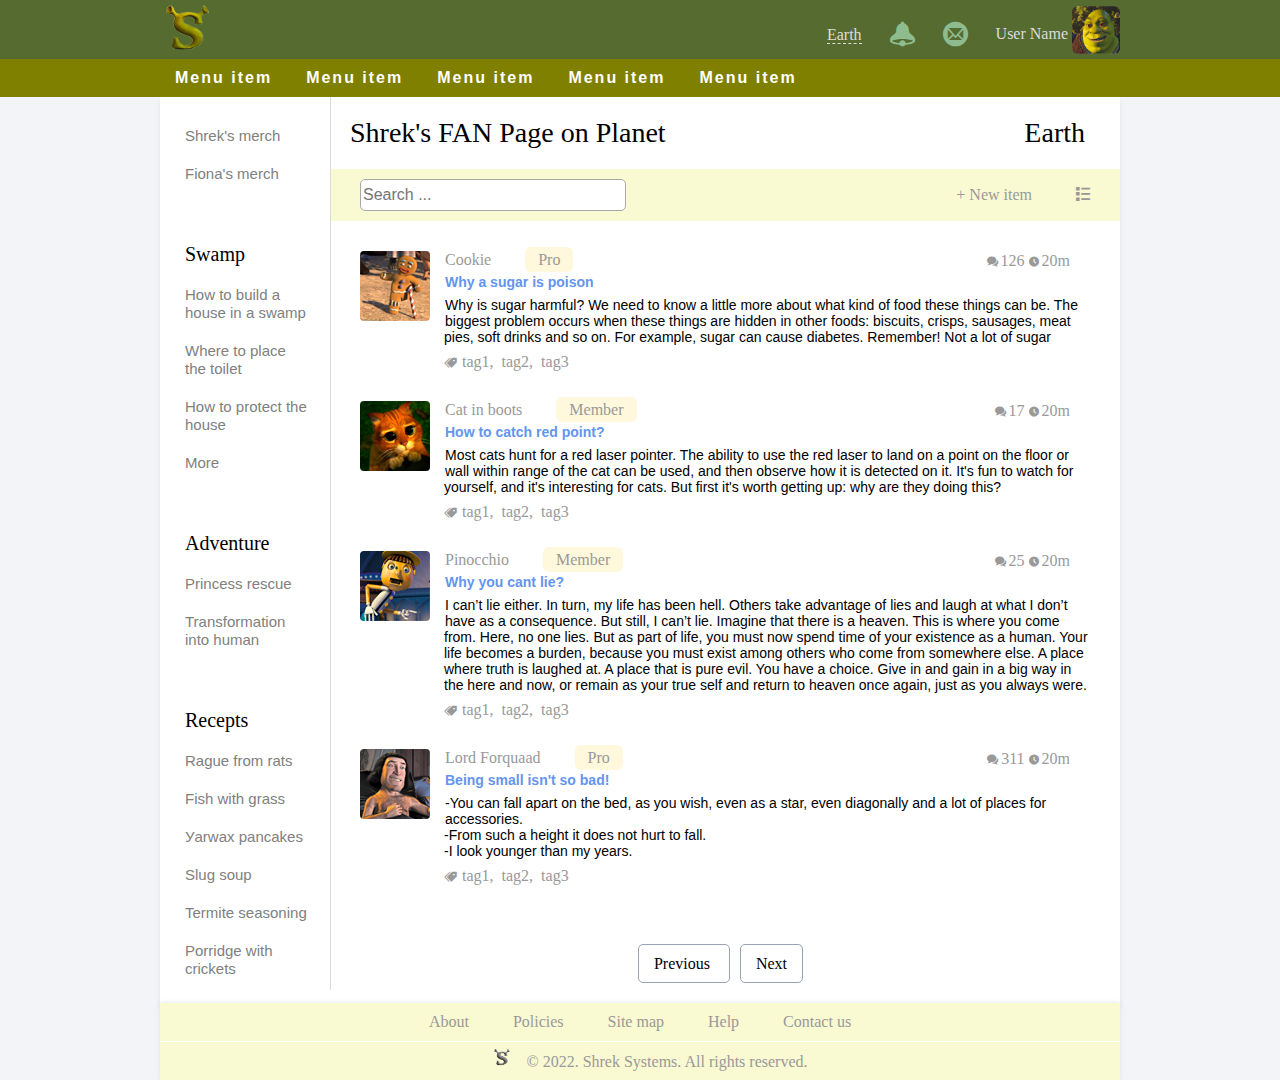
==== Lesson-10/index.html @ a27c6b61 "homework6" ====
<!DOCTYPE html>
<html lang="en">
<head>
    <meta charset="UTF-8">
    <title>Title</title>
    <link rel="stylesheet" href="style.css">
    <link rel="stylesheet" href="icons.css">
    <meta name="viewport" content="width=device-width, initial-scale=1">
    <script src="http://code.jquery.com/jquery-1.9.1.js"></script>
    <script src="main.js"></script>
</head>
<body>
<header>
    <div class="header" >
        <img id="logo" src="images\shrek-logo-one.png">
        <div class="header-profile">
            <a class="planet" href="#">Earth</a>
            <i class="li icon-bell"></i>
            <i class="li icon-mail4"></i>
            <a class="li" href="#">User Name</a>
            <a><img class="userPhoto" src="images\shrek-profile-photo.png"></a>

        </div>
    </div>
    <div class="header-mobile">
        <img id="logo" src="images\shrek-logo-one.png">
        <span>Page title</span>
        <a><img class="userPhoto" src="images\shrek-profile-photo.png"></a>
    </div>
</header>
<div class="nav">
    <div class="navigation-list">
        <a>Menu item</a>
        <a>Menu item</a>
        <a>Menu item</a>
        <a>Menu item</a>
        <a>Menu item</a>
    </div>
    </div>
<div class="menu">
    <a class="menu-triger" href="#"></a>
    <div class="menu-popup">
        <a class="menu-close" href="#"></a>
        <ul>
            <li><a href="#">Menu item</a></li>
            <li><a href="#">Menu item</a></li>
            <li><a href="#">Menu item</a></li>
            <li><a href="#">Menu item</a></li>
            <li><a href="#">Menu item</a></li>
            <li><a href="#">Menu item</a></li>
        </ul>
    </div>
</div>
<div class="main">
    <menu>
        <li>
            <a href="#">Shrek's merch</a>
        </li>
        <li>
            <a href="#">Fiona's merch</a>
        </li>
        <li class="submenu-main">Swamp</li>
        <li>
            <a href="#">How to build a house in a swamp</a>
        </li>
        <li>
            <a href="#">Where to place the toilet</a>
        </li>
        <li>
            <a href="#">How to protect the house</a>
        </li>
        <li>
            <a href="#">More</a>
        </li>
        <li class="submenu-main">Adventure</li>
        <li>
            <a href="#">Princess rescue</a>
        </li>
        <li>
            <a href="#">Transformation into human</a>
        </li>
        <li class="submenu-main">Recepts</li>
        <li>
            <a href="#">Rague from rats</a>
        </li>
        <li>
            <a href="#">Fish with grass</a>
        </li>
        <li>
            <a href="#">Уarwax pancakes</a>
        </li>
        <li>
            <a href="#">Slug soup</a>
        </li>
        <li>
            <a href="#">Termite seasoning</a>
        </li>
        <li>
            <a href="#">Porridge with crickets</a>
        </li>


    </menu>
    <div class="content">
        <h1>
            Shrek's FAN Page on Planet
            <i class=""></i>
            <span>Earth</span>
        </h1>
        <div class="form">
            <form>
                <input type="text" id="t1" placeholder="Search ...">
                <div class="item">
                    <span>+ New item</span>
                    <i class="icon-list"></i>
                </div>
            </form>
        </div>
        <div class="post1">
            <div class="image">
                <img src="images\Cookie.png">
            </div>
            <div class="commonContent">
                <span>Cookie</span>
                <span class="ability">Pro</span>
                <span class="comments">
                    <i class="icon-bubbles2">126</i>
                    <i class="icon-clock2">20m</i>
                </span>
                <p class="title">Why a sugar is poison</p>
                <p>Why is sugar harmful? We need to know a little more about what kind of food these things can be.
                    The biggest problem occurs when these things are hidden in other foods: biscuits, crisps, sausages,
                    meat pies, soft drinks and so on. For example, sugar can cause diabetes. Remember! Not a lot of
                    sugar</p>
                <span class="tags">
                    <i class="icon-price-tags">tag1, tag2, tag3</i>
                </span>
            </div>

        </div>
        <div class="post1">
            <div class="image">
                <img src="images\Cat-in-boots.png">
            </div>
            <div class="commonContent">
                <span>Cat in boots</span>
                <span class="ability">Member</span>
                <span class="comments">
                    <i class="icon-bubbles2">17</i>
                    <i class="icon-clock2">20m</i>
                </span>
                <p class="title">How to catch red point?</p>
                <p>Most cats hunt for a red laser pointer. The ability to use the red laser to land on a point on the
                    floor
                    or wall within range of the cat can be used, and then observe how it is detected on it. It's fun to
                    watch
                    for yourself, and it's interesting for cats. But first it's worth getting up: why are they doing
                    this?</p>
                <span class="tags">
                    <i class="icon-price-tags">tag1, tag2, tag3</i>
                </span>
            </div>

        </div>
        <div class="post1">
            <div class="image">
                <img src="images\Pinocchio.png">
            </div>
            <div class="commonContent">
                <span>Pinocchio</span>
                <span class="ability">Member</span>
                <span class="comments">
                    <i class="icon-bubbles2">25</i>
                    <i class="icon-clock2">20m</i>
                </span>
                <p class="title">Why you cant lie?</p>
                <p>I can’t lie either. In turn, my life has been hell. Others take advantage of lies and laugh at what
                    I don’t have as a consequence. But still, I can’t lie. Imagine that there is a heaven.
                    This is where you come from. Here, no one lies. But as part of life, you must now spend time of your
                    existence as a human. Your life becomes a burden, because you must exist among others who come from
                    somewhere else. A place where truth is laughed at. A place that is pure evil.
                    You have a choice. Give in and gain in a big way in the here and now, or remain as your true self
                    and return to heaven once again, just as you always were.</p>
                <span class="tags">
                    <i class="icon-price-tags">tag1, tag2, tag3</i>
                </span>
            </div>
        </div>
        <div class="post1">
            <div class="image">
                <img src="images\Lord-forquaad.png">
            </div>
            <div class="commonContent">
                <span>Lord Forquaad</span>
                <span class="ability">Pro</span>
                <span class="comments">
                    <i class="icon-bubbles2">311</i>
                    <i class="icon-clock2">20m</i>
                </span>
                <p class="title">Being small isn't so bad!</p>
                <p>-You can fall apart on the bed, as you wish, even as a star, even diagonally and a lot of places for
                    accessories.<br>
                    -From such a height it does not hurt to fall.<br>
                    -I look younger than my years.
                </p>
                <span class="tags">
                    <i class="icon-price-tags">tag1, tag2, tag3</i>
                </span>
            </div>
        </div>
        <div class="buttons">
            <a href="#">
                <i class=""></i>
                Previous
            </a>
            <a href="#">
                <i class=""></i>
                Next
            </a>
        </div>
    </div>
</div>
<footer>
    <nav class="nav-bottom">
        <a href="#">About</a>
        <a href="#">Policies</a>
        <a href="#">Site map</a>
        <a href="#">Help</a>
        <a href="#">Contact us</a>
    </nav>
    <div class="bottom">
        <img src="images\shrek-logo-one.png">
        <span>© 2022. Shrek Systems. All rights reserved.</span>
    </div>
</footer>

</body>
</html>
---- Lesson-10/style.css ----
body {
    margin: 0;
    background-color: #f2f4f8;
    min-width: 300px;
}

div {
    display: block;
}

#logo {
    background-color: darkolivegreen;
    height: 55px;
}

header {
    background-color: darkolivegreen;
}

.header {
    max-width: 960px;
    margin: 0 auto;
    background-color: darkolivegreen;
}

.header-profile {
    float: right;
}

.header-profile .li {
    position: relative;
    bottom: 20px;
    text-decoration: none;
    color: gainsboro;
    padding-left: 24px;
}

.planet {
    margin-bottom: 20px;
    position: relative;
    bottom: 18px;
    text-decoration: none;
    color: gainsboro;
    border-bottom: dashed 1px;
}


.header div .userPhoto {
    border-radius: 6px;
    position: relative;
    bottom: 4px;

}

.userPhoto {
    height: 48px;
    margin-top: 10px;

}

.li {
    margin: -50px 0 0 0;
    vertical-align: middle;
    text-decoration: none;
    top: 50%;
}

.nav {
    background-color: olive;
}

.navigation-list {
    max-width: 960px;
    margin: 0 auto;

}

.navigation-list a {
    color: white;
    display: inline-block;
    padding: 10px 0 8px 30px;
    margin-right: 30px;
}

.form {
    background-color: lightgoldenrodyellow;
    padding: 10px 30px;
}

.form input {
    font: 16px Arial;
    width: 260px;
    height: 28px;
    border-radius: 5px;
    border: solid darkgray 1px;
}

.item {
    display: inline-block;
    float: right;
    padding-top: 6px;
}

.main menu {
    float: left;
    border-right: solid gainsboro 1px;
    max-width: 170px;
    margin: 0;
    padding-left: 0;
    padding-top: 20px;
    background-color: white;
    min-height: 97vh;

}

.main {
    max-width: 960px;
    margin: 0 auto;
    background-color: white;
    box-shadow: 0 5px 5px #e0e2e6;
    min-height: 100vh;

}

.main menu li {
    padding: 10px 20px 10px 25px;
    list-style-type: none;
}

.main menu li a {
    text-decoration: none;
    font: 15px Arial;
    color: gray;
}

.main .submenu-main {
    font: 20px Garamond;
    padding: 10px 20px 10px 25px;
    margin-top: 40px;
}

menu {
    display: block;
}

.content {
    margin-left: 170px;
    background-color: white;
}

.post1 {
    margin: 30px;
}

.comments {
    float: right;
    margin-right: 20px;
}

.fa-comments:before {
    content: "\e96d";
}

.image {
    float: left;
    margin-right: 15px;
}

img {
    border-radius: 4px;
}

.commonContent {
    margin-left: 84px;
}

.commonContent p {
    margin: 5px 0 7px;
    font-family: Arial;
    font-size: 14px;
}

span {
    color: #999999;
}

.title {
    color: cornflowerblue;
    font: bold 18px Arial;
    margin: 5px 0 5px;
}

.ability {
    background-color: cornsilk;
    margin-left: 30px;
    padding: 4px 13px;
    border-radius: 6px;
}

h1 {
    margin: 0 20px;
    padding: 20px 0 20px;
    font: 28px Georgia;
}

h1 span {
    color: black;
    float: right;
    margin-right: 15px;
}

.buttons {
    text-align: center;
    padding-bottom: 30px;
    padding-top: 40px;
}

.buttons a {
    text-decoration: none;
    border: solid #99a1b3 1px;
    border-radius: 5px;
    color: black;
    padding: 10px 15px 10px 15px;
    margin-right: 10px;
}

footer {
    margin: 0 auto;
    max-width: 960px;
    background-color: lightgoldenrodyellow;
    box-shadow: 0 0 5px #e0e2e6;
    text-align: center;



}

.nav-bottom {
    padding-top: 10px;
    padding-bottom: 10px;
    border-bottom: solid white 1px;
}

.nav-bottom a {
    text-decoration: none;
    color: #999999;
    padding: 20px 20px 0 20px;
}

.bottom img {
    height: 20px;
    margin-left: 20px;
    margin-top: 5px;
    margin-right: 10px;
    filter: grayscale(100%);
}

.bottom {
    padding-bottom: 9px;
}

.navigation-list a {
    text-decoration: none;
    display: inline-block;
    padding: 5px 10px;
    margin: 5px 5px;
    border-radius: 10px;
    box-shadow: 0 0 40px 40px olive inset, 0 0 0 0 olive;
    font-family: 'Arial', sans-serif;
    font-weight: bold;
    letter-spacing: 2px;
    color: white;
    transition: .15s ease-in-out;
    cursor: pointer;
}

.navigation-list a:hover {
    box-shadow: 0 0 10px 0 lightgoldenrodyellow inset, 0 0 10px 4px lightgoldenrodyellow;
    color: lightgoldenrodyellow;
}


@media (max-width: 640px) {
    .header {
        display: none;
    }
    .header-mobile{
        display: block;
        background-color: darkolivegreen;
        width: 100%;
            }
    .header-mobile span {
        font-size: 35px;
        color: #e0e2e6;
    }
    .nav {
        display: none;
    }
    .menu {
        display: none;
    }
    menu {
        display: none;
    }
    .content {
        margin: 0;
    }
    footer {
        margin: 0;
        border: none;
    }

    .header-mobile i {
        float: left;
        padding-left: 10px;
        font-size: 30px;
        cursor: pointer;
    }
    .menu-triger {
        background: url(./images/menu.png) 0 0 repeat;
        display: block;
        width: 25px;
        height: 17px;
        position: absolute;
        left: 15px;
        top: 28px;
    }
    .menu-close {
        background: url(./images/close.png) 0 0 repeat;
        display: block;
        width: 28px;
        height: 28px;
        position: absolute;
        right: 20px;
        top: 20px;
        z-index: 100;
    }
    .menu-popup {
        background: darkolivegreen;
        display: none;
        position: absolute;
        left: -110%;
        top: 0;
        width: 250px;
        box-sizing: border-box;
        padding: 30px;
        z-index: 9999;
        box-shadow: 0 14px 28px darkolivegreen, 0 10px 10px darkolivegreen;
    }
    .menu-popup ul {
        margin: 0;
        padding: 0;
    }
    .menu-popup li {
        list-style: none;
        margin: 10px 0;
        padding: 0;
    }
    .menu-popup li a {
        font-size: 18px;
        font-family: "Arial";
        color: rgb(255, 255, 255);
        line-height: 1.4;
        text-decoration: none;
    }
    .body_pointer * {
        cursor: pointer;
    }
    .menu {
        display: block;
    }

   }
@media (min-width: 640px) {
    .header {
        display: block;
    }
    .header-mobile {
        display: none;
    }
    .menu {
        display: none;
    }

}

@media (max-width: 500px) {
    .header {
        display: none;
    }
    .header-mobile{
        display: block;
        background-color: darkolivegreen;
        width: 100%;
    }
    .header-mobile span {
        font-size: 35px;
        color: #e0e2e6;
    }
    .nav {
        display: none;
    }
    .menu {
        display: none;
    }
    menu {
        display: none;
    }
    .content {
        margin: 0;
    }
    footer {
        margin: 0;
        border: none;
    }

    .header-mobile i {
        float: left;
        padding-left: 10px;
        font-size: 30px;
        cursor: pointer;
    }
    .menu-triger {
        background: url(./images/menu.png) 0 0 repeat;
        display: block;
        width: 25px;
        height: 17px;
        position: absolute;
        left: 15px;
        top: 28px;
    }
    .menu-close {
        background: url(./images/close.png) 0 0 repeat;
        display: block;
        width: 28px;
        height: 28px;
        position: absolute;
        right: 20px;
        top: 20px;
        z-index: 100;
    }
    .menu-popup {
        background: darkolivegreen;
        display: none;
        position: absolute;
        left: -110%;
        top: 0;
        width: 250px;
        box-sizing: border-box;
        padding: 30px;
        z-index: 9999;
        box-shadow: 0 14px 28px darkolivegreen, 0 10px 10px darkolivegreen;
    }
    .menu-popup ul {
        margin: 0;
        padding: 0;
    }
    .menu-popup li {
        list-style: none;
        margin: 10px 0;
        padding: 0;
    }
    .menu-popup li a {
        font-size: 18px;
        font-family: "Arial";
        color: rgb(255, 255, 255);
        line-height: 1.4;
        text-decoration: none;
    }
    .body_pointer * {
        cursor: pointer;
    }
    .menu {
        display: block;
    }
    h1 {
        display: none;
    }
    .item {
        display: none;
    }
    .tags {
        display: none;
    }
}
.header-mobile {
    text-align: center;
}
.header-mobile i {
    margin-top: 20px;
}
---- Lesson-10/icons.css ----
@font-face {
  font-family: 'icomoon';
  src:  url('fonts/icomoon.eot?7eokq4');
  src:  url('fonts/icomoon.eot?7eokq4#iefix') format('embedded-opentype'),
    url('fonts/icomoon.ttf?7eokq4') format('truetype'),
    url('fonts/icomoon.woff?7eokq4') format('woff'),
    url('fonts/icomoon.svg?7eokq4#icomoon') format('svg');
  font-weight: normal;
  font-style: normal;
  font-display: block;
}

[class^="icon-"], [class*=" icon-"] {
  /* use !important to prevent issues with browser extensions that change fonts */
  font-family: 'icomoon' !important;
  speak: never;
  font-style: normal;
  font-weight: normal;
  font-variant: normal;
  text-transform: none;
  line-height: 1;

  /* Better Font Rendering =========== */
  -webkit-font-smoothing: antialiased;
  -moz-osx-font-smoothing: grayscale;
}

.icon-price-tags:before {
  content: "\e936";
  font-size: 10px;
  margin-right: 5px;
}
.icon-clock2:before {
  content: "\e94f";
  font-size: 10px;
  margin-right: 3px;
}
.icon-bell:before {
  content: "\e951";
  font-size: 25px;
  color: darkseagreen;
}
.icon-bubbles2:before {
  content: "\e96d";
  font-size: 10px;
  margin-right: 3px;
}
.icon-search:before {
  content: "\e986";
}
.icon-list:before {
  content: "\e9ba";
  color: #999999;
  margin-left: 40px;
  font-size: 14px;
}
.icon-mail4:before {
  content: "\ea86";
  font-size: 25px;
  color: darkseagreen;
}
.icon-menu:before {
  content: '\e9bd';
  color: white;
}
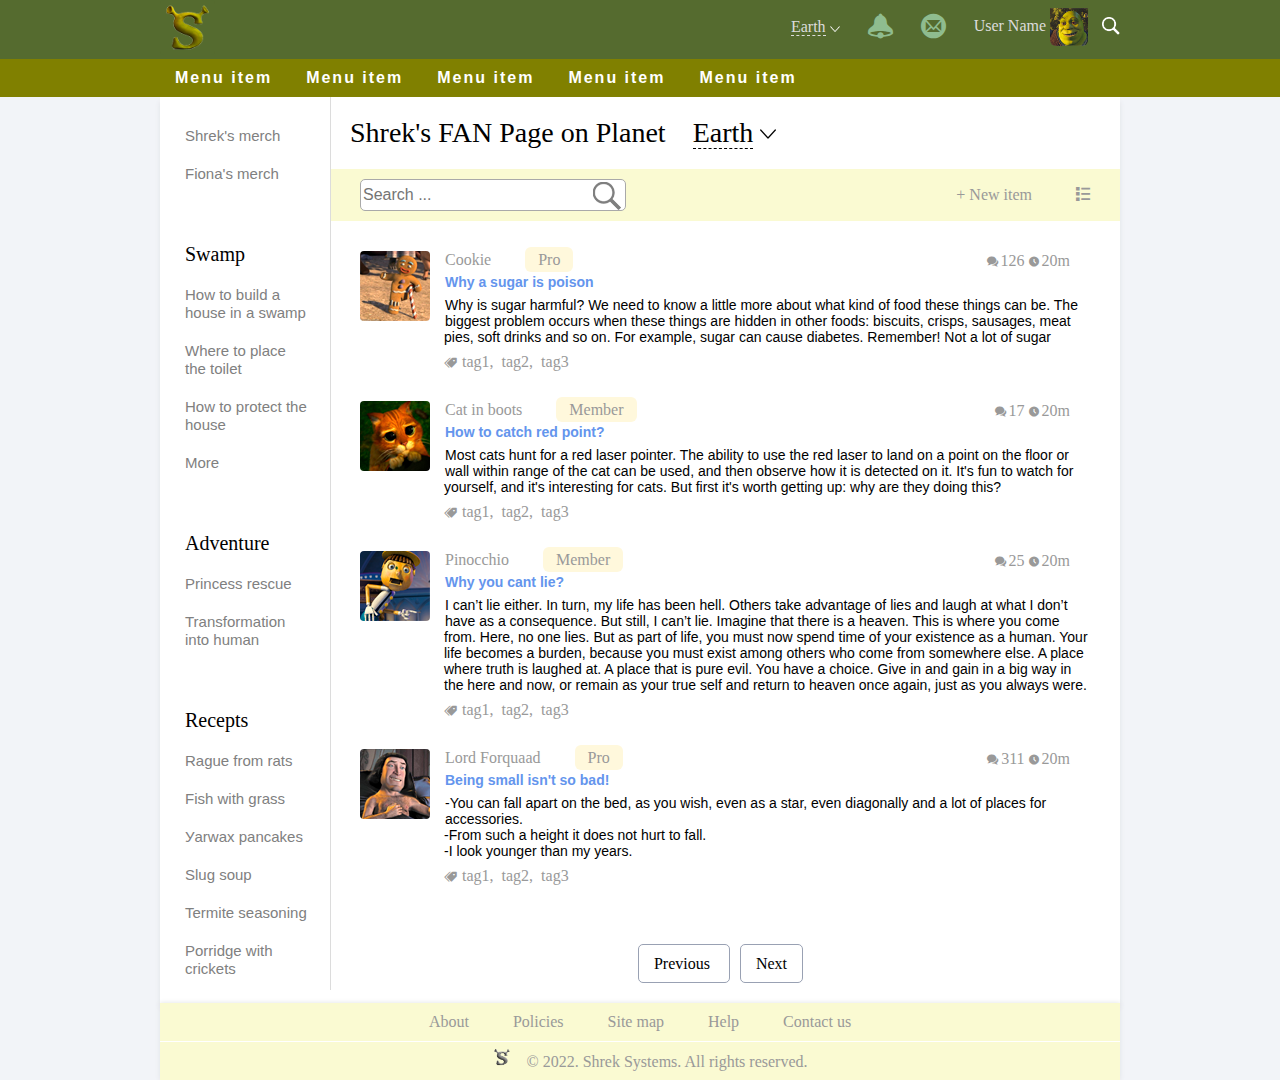
==== commit 1793741a: "homework6Update" ====
--- a/Lesson-10/index.html
+++ b/Lesson-10/index.html
@@ -11,14 +11,16 @@
 </head>
 <body>
 <header>
-    <div class="header" >
+    <div class="header">
         <img id="logo" src="images\shrek-logo-one.png">
         <div class="header-profile">
             <a class="planet" href="#">Earth</a>
+            <img class="bar" src="images\bar.png">
             <i class="li icon-bell"></i>
             <i class="li icon-mail4"></i>
             <a class="li" href="#">User Name</a>
-            <a><img class="userPhoto" src="images\shrek-profile-photo.png"></a>
+            <img class="userPhoto" src="images\shrek-profile-photo.png">
+            <img class="searcher" src="images\searcher.png">
 
         </div>
     </div>
@@ -26,6 +28,7 @@
         <img id="logo" src="images\shrek-logo-one.png">
         <span>Page title</span>
         <a><img class="userPhoto" src="images\shrek-profile-photo.png"></a>
+        <img class="searcher" src="images\searcher.png">
     </div>
 </header>
 <div class="nav">
@@ -36,7 +39,7 @@
         <a>Menu item</a>
         <a>Menu item</a>
     </div>
-    </div>
+</div>
 <div class="menu">
     <a class="menu-triger" href="#"></a>
     <div class="menu-popup">
@@ -99,13 +102,12 @@
             <a href="#">Porridge with crickets</a>
         </li>
 
-
     </menu>
     <div class="content">
         <h1>
             Shrek's FAN Page on Planet
-            <i class=""></i>
             <span>Earth</span>
+            <img class="barInContent" src="images\bar.png">
         </h1>
         <div class="form">
             <form>
--- a/Lesson-10/style.css
+++ b/Lesson-10/style.css
@@ -1,7 +1,7 @@
 body {
     margin: 0;
     background-color: #f2f4f8;
-    min-width: 300px;
+    min-width: 500px;
 }
 
 div {
@@ -53,8 +53,8 @@
 }
 
 .userPhoto {
-    height: 48px;
-    margin-top: 10px;
+    height: 38px;
+    padding-top: 12px;
 
 }
 
@@ -93,6 +93,7 @@
     height: 28px;
     border-radius: 5px;
     border: solid darkgray 1px;
+    background: url("./images/searcherContent.png") no-repeat 230px white;
 }
 
 .item {
@@ -157,6 +158,28 @@
     margin-right: 20px;
 }
 
+.bar {
+    height: 10px;
+    margin-bottom: 16px;
+    filter: invert(100%);
+    cursor: pointer;
+}
+
+.barInContent {
+    height: 16px;
+}
+
+.searcher {
+    height: 18px;
+    filter: invert(100%);
+    margin: 10px 0 15px 10px;
+    cursor: pointer;
+}
+
+.searcher-body {
+    height: 20px;
+}
+
 .fa-comments:before {
     content: "\e96d";
 }
@@ -205,8 +228,9 @@
 
 h1 span {
     color: black;
-    float: right;
-    margin-right: 15px;
+    margin-left: 20px;
+    border-bottom: dashed 1px;
+
 }
 
 .buttons {
@@ -230,9 +254,6 @@
     background-color: lightgoldenrodyellow;
     box-shadow: 0 0 5px #e0e2e6;
     text-align: center;
-
-
-
 }
 
 .nav-bottom {
@@ -284,27 +305,34 @@
     .header {
         display: none;
     }
-    .header-mobile{
+
+    .header-mobile {
         display: block;
         background-color: darkolivegreen;
         width: 100%;
-            }
+    }
+
     .header-mobile span {
         font-size: 35px;
         color: #e0e2e6;
     }
+
     .nav {
         display: none;
     }
+
     .menu {
         display: none;
     }
+
     menu {
         display: none;
     }
+
     .content {
         margin: 0;
     }
+
     footer {
         margin: 0;
         border: none;
@@ -316,6 +344,7 @@
         font-size: 30px;
         cursor: pointer;
     }
+
     .menu-triger {
         background: url(./images/menu.png) 0 0 repeat;
         display: block;
@@ -325,6 +354,7 @@
         left: 15px;
         top: 28px;
     }
+
     .menu-close {
         background: url(./images/close.png) 0 0 repeat;
         display: block;
@@ -335,6 +365,7 @@
         top: 20px;
         z-index: 100;
     }
+
     .menu-popup {
         background: darkolivegreen;
         display: none;
@@ -347,15 +378,18 @@
         z-index: 9999;
         box-shadow: 0 14px 28px darkolivegreen, 0 10px 10px darkolivegreen;
     }
+
     .menu-popup ul {
         margin: 0;
         padding: 0;
     }
+
     .menu-popup li {
         list-style: none;
         margin: 10px 0;
         padding: 0;
     }
+
     .menu-popup li a {
         font-size: 18px;
         font-family: "Arial";
@@ -363,52 +397,68 @@
         line-height: 1.4;
         text-decoration: none;
     }
+
     .body_pointer * {
         cursor: pointer;
     }
+
     .menu {
         display: block;
     }
 
-   }
+    .searcher {
+        height: 24px;
+
+    }
+
+}
+
 @media (min-width: 640px) {
     .header {
         display: block;
     }
+
     .header-mobile {
         display: none;
     }
+
     .menu {
         display: none;
     }
-
 }
 
 @media (max-width: 500px) {
     .header {
         display: none;
     }
-    .header-mobile{
+
+    .header-mobile {
         display: block;
         background-color: darkolivegreen;
         width: 100%;
     }
+
     .header-mobile span {
         font-size: 35px;
         color: #e0e2e6;
     }
+
     .nav {
         display: none;
     }
+
     .menu {
         display: none;
     }
+
     menu {
         display: none;
     }
+
     .content {
         margin: 0;
     }
+
     footer {
         margin: 0;
         border: none;
@@ -420,6 +470,7 @@
         font-size: 30px;
         cursor: pointer;
     }
+
     .menu-triger {
         background: url(./images/menu.png) 0 0 repeat;
         display: block;
@@ -429,6 +480,7 @@
         left: 15px;
         top: 28px;
     }
+
     .menu-close {
         background: url(./images/close.png) 0 0 repeat;
         display: block;
@@ -439,6 +491,7 @@
         top: 20px;
         z-index: 100;
     }
+
     .menu-popup {
         background: darkolivegreen;
         display: none;
@@ -451,15 +504,18 @@
         z-index: 9999;
         box-shadow: 0 14px 28px darkolivegreen, 0 10px 10px darkolivegreen;
     }
+
     .menu-popup ul {
         margin: 0;
         padding: 0;
     }
+
     .menu-popup li {
         list-style: none;
         margin: 10px 0;
         padding: 0;
     }
+
     .menu-popup li a {
         font-size: 18px;
         font-family: "Arial";
@@ -467,25 +523,36 @@
         line-height: 1.4;
         text-decoration: none;
     }
+
     .body_pointer * {
         cursor: pointer;
     }
+
     .menu {
         display: block;
     }
+
     h1 {
         display: none;
     }
-    .item {
-        display: none;
-    }
+
+    header .item {
+        display: none;
+    }
+
     .tags {
         display: none;
     }
-}
+
+    .searcher {
+        margin-top: 20px;
+    }
+}
+
 .header-mobile {
     text-align: center;
 }
+
 .header-mobile i {
     margin-top: 20px;
 }
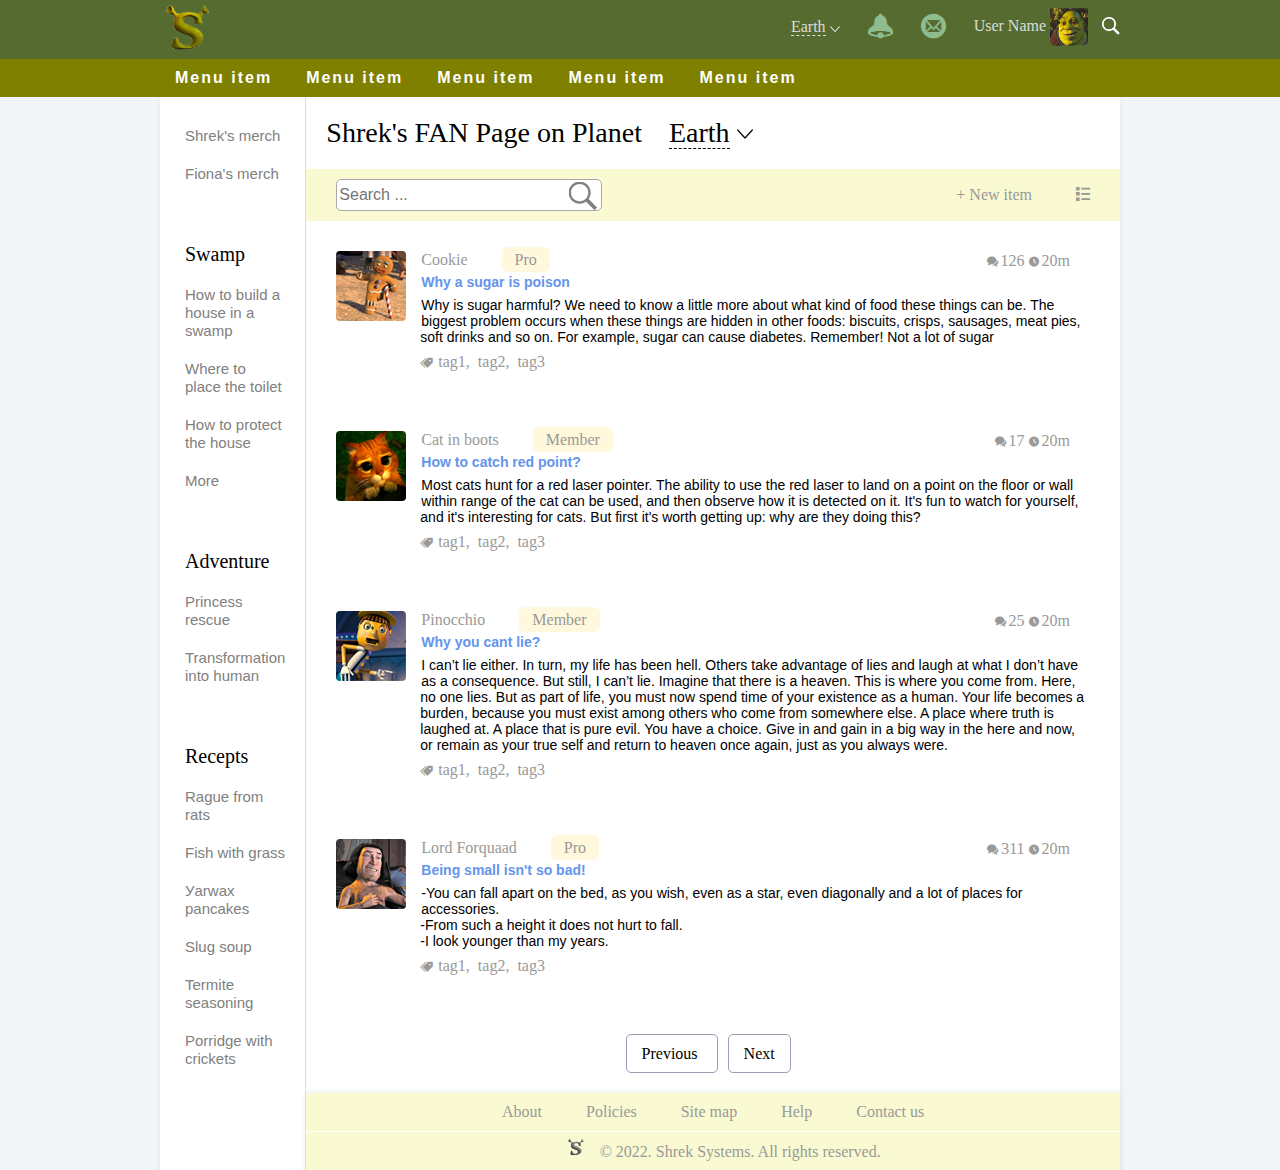
==== commit 5d881c78: "Update homework" ====
--- a/Lesson-10/index.html
+++ b/Lesson-10/index.html
@@ -220,20 +220,25 @@
                 Next
             </a>
         </div>
-    </div>
+
+    <div class="footer">
+        <nav class="nav-bottom">
+            <a href="#">About</a>
+            <a href="#">Policies</a>
+            <a href="#">Site map</a>
+            <a href="#">Help</a>
+            <a href="#">Contact us</a>
+        </nav>
+        <div class="bottom">
+            <img src="images\shrek-logo-one.png">
+            <span>© 2022. Shrek Systems. All rights reserved.</span>
+        </div>
+    </div>
+    </div>
+
 </div>
 <footer>
-    <nav class="nav-bottom">
-        <a href="#">About</a>
-        <a href="#">Policies</a>
-        <a href="#">Site map</a>
-        <a href="#">Help</a>
-        <a href="#">Contact us</a>
-    </nav>
-    <div class="bottom">
-        <img src="images\shrek-logo-one.png">
-        <span>© 2022. Shrek Systems. All rights reserved.</span>
-    </div>
+
 </footer>
 
 </body>
--- a/Lesson-10/style.css
+++ b/Lesson-10/style.css
@@ -110,7 +110,7 @@
     padding-left: 0;
     padding-top: 20px;
     background-color: white;
-    min-height: 97vh;
+    min-height: 90vh;
 
 }
 
@@ -119,7 +119,8 @@
     margin: 0 auto;
     background-color: white;
     box-shadow: 0 5px 5px #e0e2e6;
-    min-height: 100vh;
+    display: flex;
+
 
 }
 
@@ -145,8 +146,10 @@
 }
 
 .content {
-    margin-left: 170px;
     background-color: white;
+    display: flex;
+    flex-direction: column;
+
 }
 
 .post1 {
@@ -248,12 +251,14 @@
     margin-right: 10px;
 }
 
-footer {
-    margin: 0 auto;
+.footer {
+
     max-width: 960px;
     background-color: lightgoldenrodyellow;
     box-shadow: 0 0 5px #e0e2e6;
     text-align: center;
+    margin-top: auto;
+
 }
 
 .nav-bottom {
@@ -300,6 +305,18 @@
     color: lightgoldenrodyellow;
 }
 
+menu li a {
+    border-radius: 10px;
+    box-shadow: 0 0 40px 40px white inset, 0 0 0 0 white;
+    font-family: 'Arial', sans-serif;
+    font-weight: bold;
+    transition: .15s ease-in-out;
+}
+
+menu li a:hover {
+    box-shadow: 0 0 10px 0 lightgoldenrodyellow inset, 10px 10px 5px 4px white;
+    color: lightskyblue;}
+
 
 @media (max-width: 640px) {
     .header {
@@ -555,8 +572,4 @@
 
 .header-mobile i {
     margin-top: 20px;
-}
-
-
-
-
+}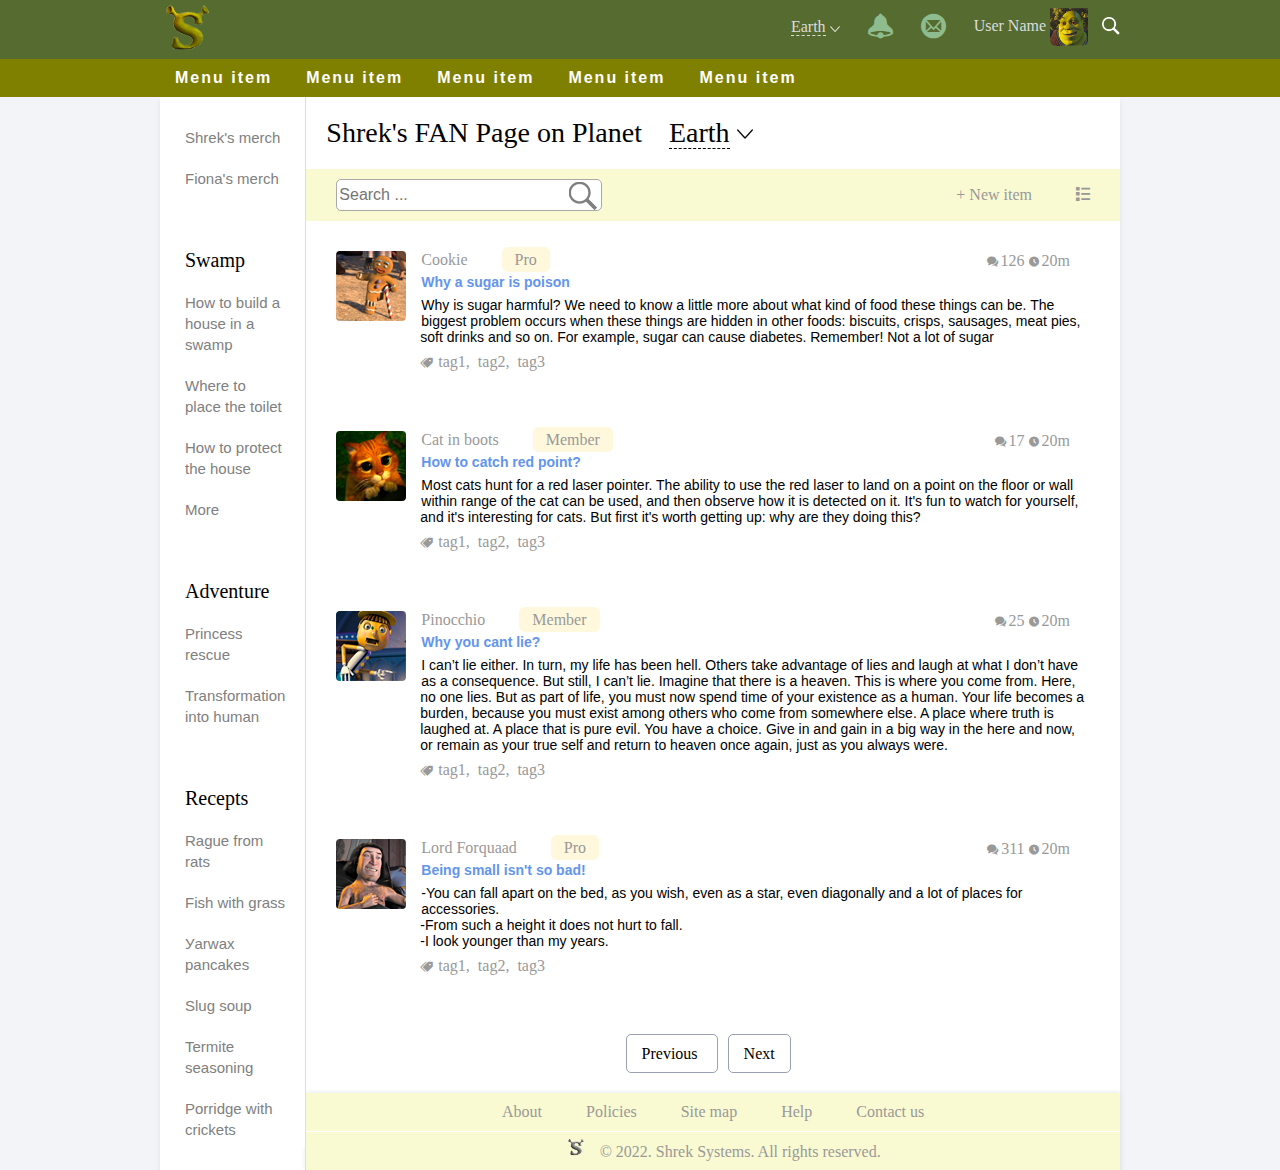
==== commit 19ea88c3: "update footer and left menu" ====
--- a/Lesson-10/index.html
+++ b/Lesson-10/index.html
@@ -56,49 +56,49 @@
 </div>
 <div class="main">
     <menu>
-        <li>
+        <li class="left-menu">
             <a href="#">Shrek's merch</a>
         </li>
-        <li>
+        <li class="left-menu">
             <a href="#">Fiona's merch</a>
         </li>
         <li class="submenu-main">Swamp</li>
-        <li>
+        <li class="left-menu">
             <a href="#">How to build a house in a swamp</a>
         </li>
-        <li>
+        <li class="left-menu">
             <a href="#">Where to place the toilet</a>
         </li>
-        <li>
+        <li class="left-menu">
             <a href="#">How to protect the house</a>
         </li>
-        <li>
+        <li class="left-menu">
             <a href="#">More</a>
         </li>
         <li class="submenu-main">Adventure</li>
-        <li>
+        <li class="left-menu">
             <a href="#">Princess rescue</a>
         </li>
-        <li>
+        <li class="left-menu">
             <a href="#">Transformation into human</a>
         </li>
         <li class="submenu-main">Recepts</li>
-        <li>
+        <li class="left-menu">
             <a href="#">Rague from rats</a>
         </li>
-        <li>
+        <li class="left-menu">
             <a href="#">Fish with grass</a>
         </li>
-        <li>
+        <li class="left-menu">
             <a href="#">Уarwax pancakes</a>
         </li>
-        <li>
+        <li class="left-menu">
             <a href="#">Slug soup</a>
         </li>
-        <li>
+        <li class="left-menu">
             <a href="#">Termite seasoning</a>
         </li>
-        <li>
+        <li class="left-menu">
             <a href="#">Porridge with crickets</a>
         </li>
 
--- a/Lesson-10/style.css
+++ b/Lesson-10/style.css
@@ -2,6 +2,9 @@
     margin: 0;
     background-color: #f2f4f8;
     min-width: 500px;
+    display: flex;
+    flex-direction: column;
+    height: 100%;
 }
 
 div {
@@ -110,7 +113,7 @@
     padding-left: 0;
     padding-top: 20px;
     background-color: white;
-    min-height: 90vh;
+
 
 }
 
@@ -120,6 +123,7 @@
     background-color: white;
     box-shadow: 0 5px 5px #e0e2e6;
     display: flex;
+    flex: 1 0  auto;
 
 
 }
@@ -307,16 +311,30 @@
 
 menu li a {
     border-radius: 10px;
-    box-shadow: 0 0 40px 40px white inset, 0 0 0 0 white;
     font-family: 'Arial', sans-serif;
     font-weight: bold;
     transition: .15s ease-in-out;
 }
-
-menu li a:hover {
-    box-shadow: 0 0 10px 0 lightgoldenrodyellow inset, 10px 10px 5px 4px white;
-    color: lightskyblue;}
-
+.left-menu a:hover {
+    color: white;
+}
+
+.left-menu {
+    border: none;
+    background: white;
+    color: olive;
+    padding: 10px;
+    font-size: 18px;
+    border-radius: 5px;
+    position: relative;
+    box-sizing: border-box;
+    transition: all 500ms ease;
+}
+.left-menu:hover {
+    color: olive;
+    box-shadow: inset 0 0 0 3px olive;
+    background: olive;
+}
 
 @media (max-width: 640px) {
     .header {
@@ -572,4 +590,7 @@
 
 .header-mobile i {
     margin-top: 20px;
+}
+html {
+    height: 100%;
 }